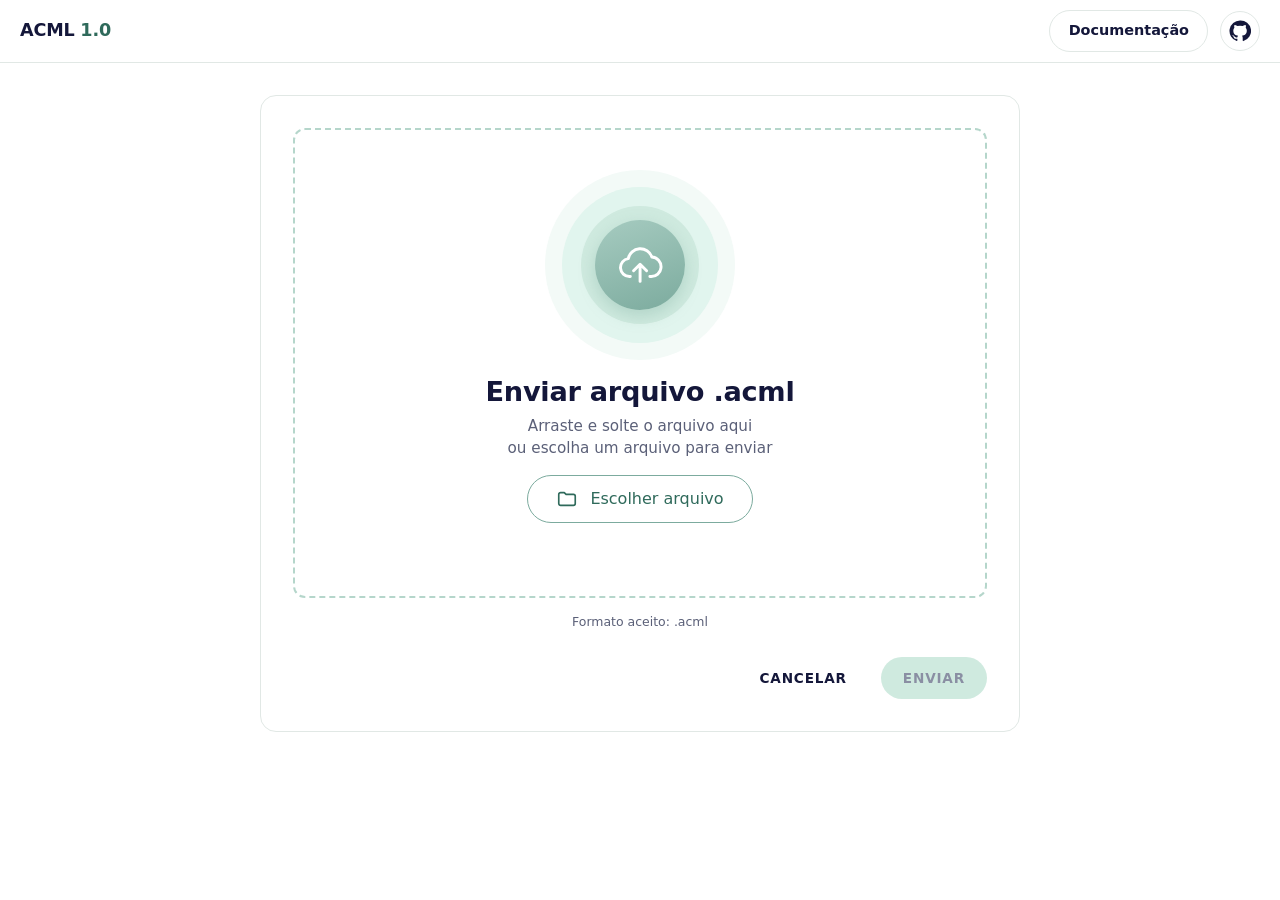
==== upload.html @ 662b73f6 "primeiro commit do acml" ====
<!doctype html>
<html lang="pt-BR">
<head>
<meta charset="utf-8">
<meta name="viewport" content="width=device-width, initial-scale=1">
<title>Enviar arquivo .acml – ACML 1.0</title>
<meta name="description" content="Envie um arquivo .acml para verificar as regras do formato e visualizar a estrutura direto no navegador.">
<link rel="icon" href="favicon.svg" type="image/svg+xml">
<link rel="stylesheet" href="css/style.css">
<link rel="stylesheet" href="css/upload.css">
</head>
<body class="page-upload">
<a class="skip" href="#conteudo">Pular para o conteúdo</a>

<header class="topbar">
  <a class="brand" href="index.html"><strong>ACML</strong> <span>1.0</span></a>
  <a class="nav-btn plain" href="index.html">Documentação</a>
  <a class="icon-link" href="https://github.com/Emanoel-Gomes/ACML" target="_blank" rel="noopener" aria-label="ACML no GitHub (abre em nova aba)"><svg viewBox="0 0 24 24" fill="currentColor" aria-hidden="true"><path d="M12 .5A11.5 11.5 0 0 0 8.36 22.9c.58.1.79-.25.79-.56v-2c-3.2.7-3.87-1.37-3.87-1.37-.52-1.33-1.28-1.69-1.28-1.69-1.05-.71.08-.7.08-.7 1.16.08 1.77 1.19 1.77 1.19 1.03 1.77 2.7 1.26 3.36.96.1-.75.4-1.26.73-1.55-2.55-.29-5.24-1.28-5.24-5.69 0-1.26.45-2.28 1.19-3.08-.12-.29-.52-1.46.11-3.05 0 0 .97-.31 3.17 1.18a11 11 0 0 1 5.78 0c2.2-1.49 3.16-1.18 3.16-1.18.63 1.59.23 2.76.11 3.05.74.8 1.19 1.82 1.19 3.08 0 4.42-2.69 5.39-5.25 5.68.41.36.78 1.06.78 2.14v3.17c0 .31.21.67.8.56A11.5 11.5 0 0 0 12 .5z"/></svg></a>
</header>

<main id="conteudo" class="card" tabindex="-1">
  <section class="drop" id="dropzone">
    <div class="rings" aria-hidden="true">
      <div class="r2"><div class="r3"><div class="core">
        <svg viewBox="0 0 64 64" fill="none" stroke="#fff" stroke-width="3.6" stroke-linecap="round" stroke-linejoin="round">
          <path d="M20 46h-1a11 11 0 0 1-1.5-21.9A15 15 0 0 1 46.4 22 12 12 0 0 1 45 46h-1"/>
          <path d="M32 52V32M24 39l8-8 8 8"/>
        </svg>
      </div></div></div>
    </div>

    <div class="text">
      <h1>Enviar arquivo .acml</h1>
      <p>Arraste e solte o arquivo aqui<br>ou escolha um arquivo para enviar</p>
    </div>

    <input type="file" id="fileInput" hidden accept=".acml">

    <button class="browse" id="browseBtn" type="button">
      <svg viewBox="0 0 24 24" fill="none" stroke="currentColor" stroke-width="1.8" stroke-linejoin="round" aria-hidden="true"><path d="M3 7a2 2 0 0 1 2-2h4l2 2h8a2 2 0 0 1 2 2v8a2 2 0 0 1-2 2H5a2 2 0 0 1-2-2V7z"/></svg>
      Escolher arquivo
    </button>

    <p class="file-name" id="fileName" aria-live="polite"></p>
  </section>

  <p class="formats">Formato aceito: .acml</p>

  <section id="resultado" class="result" aria-live="polite" hidden>
    <h2>Verificação local</h2>
    <ul id="listaResultado"></ul>
    <p class="hint">Esta verificação usa as regras da documentação, direto no navegador. Ela não substitui o <code>xmllint</code> com o <code>acml-1.0.xsd</code>.</p>
  </section>

  <section id="visualizacao" class="result viz" hidden>
    <h2>Visualização</h2>
    <p class="viz-info" id="vizInfo"></p>
    <div class="viz-quadro">
      <div class="viz-cab" id="vizCab" aria-live="polite" aria-atomic="true"></div>
      <div class="viz-tela" id="vizTela" tabindex="0" role="group" aria-label="Desenho da estrutura. Use as setas do teclado para navegar entre os nós."></div>
    </div>
  </section>

  <div class="actions">
    <button class="btn-text" id="cancelBtn" type="button">Cancelar</button>
    <button class="btn-primary" id="uploadBtn" type="button" disabled>Enviar</button>
  </div>
</main>

<script src="js/cabecalho.js"></script>
<script src="js/desenho.js"></script>
<script src="js/navegacao.js"></script>
<script src="js/upload.js"></script>
</body>
</html>
---- css/style.css ----
/* ==========================================================
   PALETA E FONTE (verde #7cab9e e #e1f5ee, marinho, Inter)
   Somente tema claro.
   ========================================================== */
:root {
  --navy: #14173a;
  --green: #7cab9e;
  --green-light: #a6cbc0;
  --green-hover: #6a9c8e;
  --bg: #ffffff;
  --surface: #ffffff;
  --surface-2: #f3faf7;
  --soft: #e1f5ee;
  --soft-2: #cfeadf;
  --text: #14173a;
  --muted: #5b6078;
  --gray: #8a8fa3;
  --line: #e1e8e5;
  --dashed: #b5d6cb;
  --accent: #7cab9e;
  --accent-text: #2f6a5b;
  --on-accent: #14173a;
  --accent-soft: #e1f5ee;
  --code-bg: #f3faf7;
  --code-text: #14173a;
  --tag: #2f6a5b;
  --attr: #a8480b;
  --str: #2d5f86;
  --com: #7a8090;
  --focus: rgba(47, 106, 91, .6);
  --radius: 14px;
  --hh: 61px;
  --font: "Inter", "Segoe UI", system-ui, -apple-system, Roboto, Helvetica, Arial, sans-serif;
  --mono: ui-monospace, SFMono-Regular, Menlo, Consolas, monospace;
}

* { box-sizing: border-box; }
html { scroll-behavior: smooth; scroll-padding-top: calc(var(--hh) + 16px); }
@media (prefers-reduced-motion: reduce) { html { scroll-behavior: auto; } }
body { margin: 0; background: var(--bg); color: var(--text); font: 17px/1.65 var(--font); -webkit-font-smoothing: antialiased; }
:focus-visible { outline: 3px solid var(--focus); outline-offset: 2px; border-radius: 6px; }
.skip { position: absolute; left: 12px; top: -60px; background: var(--accent); color: var(--on-accent); padding: 10px 14px; border-radius: 8px; z-index: 100; }
.skip:focus { top: 10px; }

/* Topo */
.topbar { position: sticky; top: 0; z-index: 20; display: flex; align-items: center; gap: 12px; padding: 10px 20px; background: var(--surface); border-bottom: 1px solid var(--line); }
.brand { white-space: nowrap; color: var(--text); text-decoration: none; font-size: 1.1rem; margin-right: auto; }
.brand strong { color: var(--text); font-weight: 800; letter-spacing: -.01em; }
.brand span { color: var(--accent-text); font-weight: 700; }
.icon-btn { font: inherit; font-size: .9rem; padding: 8px 16px; color: var(--text); background: none; border: 1px solid var(--line); border-radius: 999px; cursor: pointer; }
.icon-btn:hover { background: var(--soft); border-color: var(--accent); }
.nav-btn { display: inline-flex; align-items: center; gap: 8px; padding: 8px 18px; font-size: .9rem; font-weight: 600; white-space: nowrap; text-decoration: none; color: var(--accent-text); background: var(--surface); border: 1.5px solid var(--accent); border-radius: 999px; transition: background .2s, color .2s; }
.nav-btn svg { width: 18px; height: 18px; flex: none; }
.nav-btn:hover { background: var(--accent); color: var(--on-accent); }
.icon-link { display: inline-grid; place-items: center; width: 40px; height: 40px; color: var(--text); border: 1px solid var(--line); border-radius: 50%; transition: background .2s, border-color .2s; }
.icon-link svg { width: 22px; height: 22px; }
.icon-link:hover { background: var(--soft); border-color: var(--accent); }
.nav-btn.plain { color: var(--text); border-color: var(--line); }
.nav-btn.plain:hover { background: var(--soft); color: var(--text); }
#menu-btn { display: none; }

/* Layout */
.layout { display: grid; grid-template-columns: 270px minmax(0, 1fr); max-width: 1220px; margin: 0 auto; }
#sidebar { position: sticky; top: var(--hh); align-self: start; max-height: calc(100vh - var(--hh)); overflow-y: auto; padding: 22px 16px 30px 20px; border-right: 1px solid var(--line); font-size: .95rem; }
#sidebar ol, #sidebar ul { list-style: none; margin: 0; padding: 0; }
#sidebar ul { margin: 2px 0 6px 12px; border-left: 1px solid var(--line); }
#sidebar a { display: block; padding: 5px 10px; color: var(--muted); text-decoration: none; border-radius: 6px; }
#sidebar a:hover { color: var(--text); background: var(--soft); }
#sidebar a.active { color: var(--accent-text); background: var(--accent-soft); font-weight: 600; }
#sidebar a { border-radius: 999px; }
main { padding: 36px clamp(16px, 4vw, 48px) 60px; min-width: 0; max-width: 900px; outline: none; }

/* Texto (estilo simples de documentação) */
.hero { margin-bottom: 24px; }
h1 { font-weight: 800; letter-spacing: -.01em; margin: 0 0 14px; font-size: 2rem; line-height: 1.2; }
h2 { margin: 44px 0 12px; padding-bottom: 6px; font-size: 1.45rem; line-height: 1.3; border-bottom: 1px solid var(--line); }
h3 { margin: 28px 0 8px; font-size: 1.15rem; }
h4 { margin: 20px 0 6px; font-size: 1rem; }
.lead { font-size: 1rem; }
p { margin: 0 0 12px; }
ul, ol { padding-left: 1.4em; }
li { margin: 3px 0; }
code { font-family: var(--mono); font-size: .9em; }
.facts { margin: 16px 0 0; }
.facts div { margin: 3px 0; }
.facts dt, .facts dd { display: inline; margin: 0; }
.facts dt { font-weight: 700; }
.facts dt::after { content: ": "; }

/* Elementos, estruturas e listas de definição: sem caixas */
.el { margin: 22px 0; }
.el h3 { margin: 0 0 6px; font-family: var(--mono); font-size: 1.05rem; }
.el ul { margin: 4px 0 0; }
.plain, .rules { padding-left: 1.3em; }
.rules li { margin: 8px 0; }
.defs { margin: 10px 0 0; }
.defs dt { margin-top: 12px; font-weight: 700; }
.defs dd { margin: 2px 0 0; }
.struct { margin: 22px 0 28px; }
.struct h4 { margin-top: 0; font-size: 1.05rem; }
figure { margin: 10px 0; padding: 0; }
figure img { display: block; max-width: 100%; height: auto; background: #fff; }
figcaption { display: none; }

/* Abas (lista dos três tipos) */
.tabs { display: flex; gap: 6px; margin: 12px 0 0; border-bottom: 1px solid var(--line); }
.tabs button { font: inherit; font-family: var(--mono); padding: 9px 18px; color: var(--muted); background: none; border: 1px solid transparent; border-bottom: none; border-radius: 12px 12px 0 0; cursor: pointer; }
.tabs button[aria-selected="true"] { color: var(--accent-text); font-weight: 700; background: var(--surface); border-color: var(--line); position: relative; top: 1px; }
[role="tabpanel"] { padding: 6px 0 0; }

/* Código: bloco simples com botão de copiar */
.code { position: relative; margin: 10px 0 16px; background: var(--code-bg); border: 1px solid var(--line); border-radius: 6px; }
.code-bar { position: absolute; top: 6px; right: 6px; padding: 0; background: none; border: 0; }
.code-bar span { display: none; }
.copy { font: inherit; font-size: .78rem; padding: 3px 12px; color: var(--text); background: var(--surface); border: 1px solid var(--line); border-radius: 999px; cursor: pointer; }
.copy:hover { background: var(--soft); border-color: var(--accent); }
pre { margin: 0; padding: 12px 70px 12px 14px; overflow-x: auto; font: .88rem/1.5 var(--mono); color: var(--code-text); tab-size: 2; }
pre code { padding: 0; background: none; border: 0; font-size: inherit; }


footer { margin-top: 48px; padding-top: 12px; color: var(--muted); font-size: .85rem; border-top: 1px solid var(--line); }

/* Celular */
@media (max-width: 860px) {
  .layout { display: block; }
  #menu-btn { display: inline-block; }
  .topbar { flex-wrap: wrap; gap: 8px; padding: 10px 12px; }
  .nav-btn { padding: 8px 12px; }
  .brand span { display: none; }
  .icon-btn { padding: 8px 12px; }
  .brand { margin-right: auto; }
  #sidebar { display: none; position: fixed; inset: var(--hh) 0 0 0; max-height: none; z-index: 15; background: var(--bg); border-right: 0; }
  #sidebar.open { display: block; }
  main { padding-top: 24px; }
}
---- css/upload.css ----
/* Página de envio de arquivo .acml. Usa as variáveis de style.css. */
.page-upload main.card { outline: none; }
.card {
  width: calc(100% - 32px);
  max-width: 760px;
  margin: 32px auto 48px;
  padding: 32px;
  background: var(--surface);
  border: 1px solid var(--line);
  border-radius: 16px;
  display: flex;
  flex-direction: column;
}

/* Área tracejada */
.drop {
  display: flex; flex-direction: column; align-items: center; justify-content: center;
  gap: 16px; min-height: 340px; padding: 40px 24px;
  border: 2px dashed var(--dashed); border-radius: 12px;
  transition: background .2s, border-color .2s;
}
.drop.dragover { background: var(--soft); border-color: var(--accent); border-style: solid; }

/* Círculos concêntricos */
.rings { --size: 190px; width: var(--size); height: var(--size); border-radius: 50%; background: var(--surface-2); display: grid; place-items: center; flex-shrink: 0; }
.rings .r2 { width: 82%; height: 82%; border-radius: 50%; background: var(--soft); display: grid; place-items: center; }
.rings .r3 { width: 76%; height: 76%; border-radius: 50%; background: var(--soft-2); display: grid; place-items: center; }
.rings .core { width: 76%; height: 76%; border-radius: 50%; background: linear-gradient(160deg, var(--green-light), var(--green)); display: grid; place-items: center; box-shadow: 0 6px 16px rgba(124, 171, 158, .35); }
.core svg { width: 58%; height: 58%; }

.text { text-align: center; }
.text h1 { margin: 0 0 8px; font-size: 1.7rem; }
.text p { margin: 0; font-size: .95rem; line-height: 1.4; color: var(--muted); }

/* Botão escolher arquivo */
.browse {
  min-width: 220px; height: 48px; padding: 0 28px; display: flex; align-items: center; justify-content: center; gap: 12px;
  font: inherit; font-size: 1rem; color: var(--accent-text); background: var(--surface);
  border: 1.5px solid var(--accent); border-radius: 999px; cursor: pointer; transition: background .2s, color .2s;
}
.browse svg { width: 22px; height: 22px; }
.browse:hover { background: var(--accent); color: var(--on-accent); }

.file-name { min-height: 1.2em; margin: 0; font-size: .9rem; color: var(--accent-text); text-align: center; word-break: break-all; }
.file-name.erro { color: #c93a3a; }
.formats { margin: 14px 0 0; font-size: .78rem; color: var(--muted); text-align: center; }

/* Resultado da verificação */
.result { margin-top: 20px; padding: 16px 20px; background: var(--surface-2); border: 1px solid var(--line); border-radius: 12px; }
.result h2 { margin: 0 0 8px; padding: 0; border: 0; font-size: 1.05rem; }
.result ul { list-style: none; margin: 0; padding: 0; }
.result li { display: flex; gap: 10px; margin: 6px 0; font-size: .94rem; }
.result li::before { content: "✓"; flex: none; width: 1.3em; font-weight: 700; color: var(--accent-text); }
.result li.falha::before { content: "✗"; color: #c93a3a; }
.result .hint { margin: 12px 0 0; font-size: .82rem; color: var(--muted); }

/* Visualização da estrutura (SVG gerado por desenho.js) */
.viz-info { margin: 0 0 12px; font-size: .9rem; color: var(--muted); }
.viz-quadro { background: var(--surface); border: 1px solid var(--line); border-radius: 10px; }
.viz-cab { padding: 16px 20px 0; font-size: 14px; line-height: 1.45; color: var(--muted); }
.viz-cab p { margin: 0 0 3px; }
.viz-cab strong { color: var(--text); font-weight: 600; }
.viz-tela { overflow: auto; max-height: 70vh; padding: 8px; }
.viz-svg { display: block; margin: 0 auto; max-width: none; font-family: var(--font); }
.viz-svg .aresta { fill: none; stroke: var(--gray); stroke-width: 2; }
.viz-svg .seta { fill: none; stroke: var(--gray); stroke-width: 1.6; stroke-linecap: round; stroke-linejoin: round; }
.viz-svg .corpo { fill: var(--surface-2); stroke: var(--dashed); stroke-width: 1.5; }
.viz-svg .t-id { font: 600 11px var(--mono); fill: var(--accent-text); }
.viz-svg .t-val { font-size: 13px; fill: var(--text); }
.viz-svg .t-rot { font-size: 14px; fill: var(--muted); }
.viz-svg .t-rot-start { fill: var(--accent-text); font-weight: 700; }
.viz-svg .t-desc { font-size: 13px; fill: var(--muted); }
.viz-svg .peso-bg { fill: var(--surface); stroke: var(--accent); stroke-width: 1.2; }
.viz-svg .t-peso { font: 600 12px var(--mono); fill: var(--accent-text); }
/* Nó start em destaque */
.viz-svg .inicio .corpo { fill: var(--green); stroke: var(--accent-text); stroke-width: 3; }
.viz-svg .inicio .halo { fill: var(--soft); stroke: var(--accent); stroke-width: 2; stroke-dasharray: 5 4; }
.viz-svg .inicio .t-id, .viz-svg .inicio .t-val { fill: var(--on-accent); }
.viz-svg .inicio .t-val { font-weight: 600; }
.viz-svg .aresta.sel { stroke: var(--accent-text); stroke-width: 3; }
.viz-svg .seta-sel { stroke: var(--accent-text); }
.viz-svg .prox .corpo { stroke: var(--accent-text); stroke-width: 2.5; stroke-dasharray: 5 3; }
.viz-svg .selo { fill: var(--accent-text); }
.viz-svg .t-selo { font: 700 11px var(--font); fill: #fff; }

/* Ações */
.actions { display: flex; justify-content: flex-end; align-items: center; gap: 12px; margin-top: 24px; }
.btn-text, .btn-primary {
  font: inherit; font-size: .85rem; font-weight: 600; letter-spacing: .06em; text-transform: uppercase;
  height: 42px; padding: 0 22px; border: 0; border-radius: 999px; cursor: pointer; transition: background .2s, color .2s;
}
.btn-text { background: none; color: var(--text); }
.btn-text:hover { background: var(--soft); }
.btn-primary { background: var(--green); color: var(--on-accent); }
.btn-primary:hover:not(:disabled) { background: var(--green-hover); }
.btn-primary:disabled { background: var(--soft-2); color: var(--gray); cursor: not-allowed; }

@media (max-width: 560px) {
  .card { width: 100%; margin: 0; border: 0; border-radius: 0; padding: 20px 16px 28px; }
  .drop { min-height: 0; padding: 28px 16px; }
  .rings { --size: min(64vw, 220px); }
}
@media (prefers-reduced-motion: reduce) { * { transition: none !important; } }
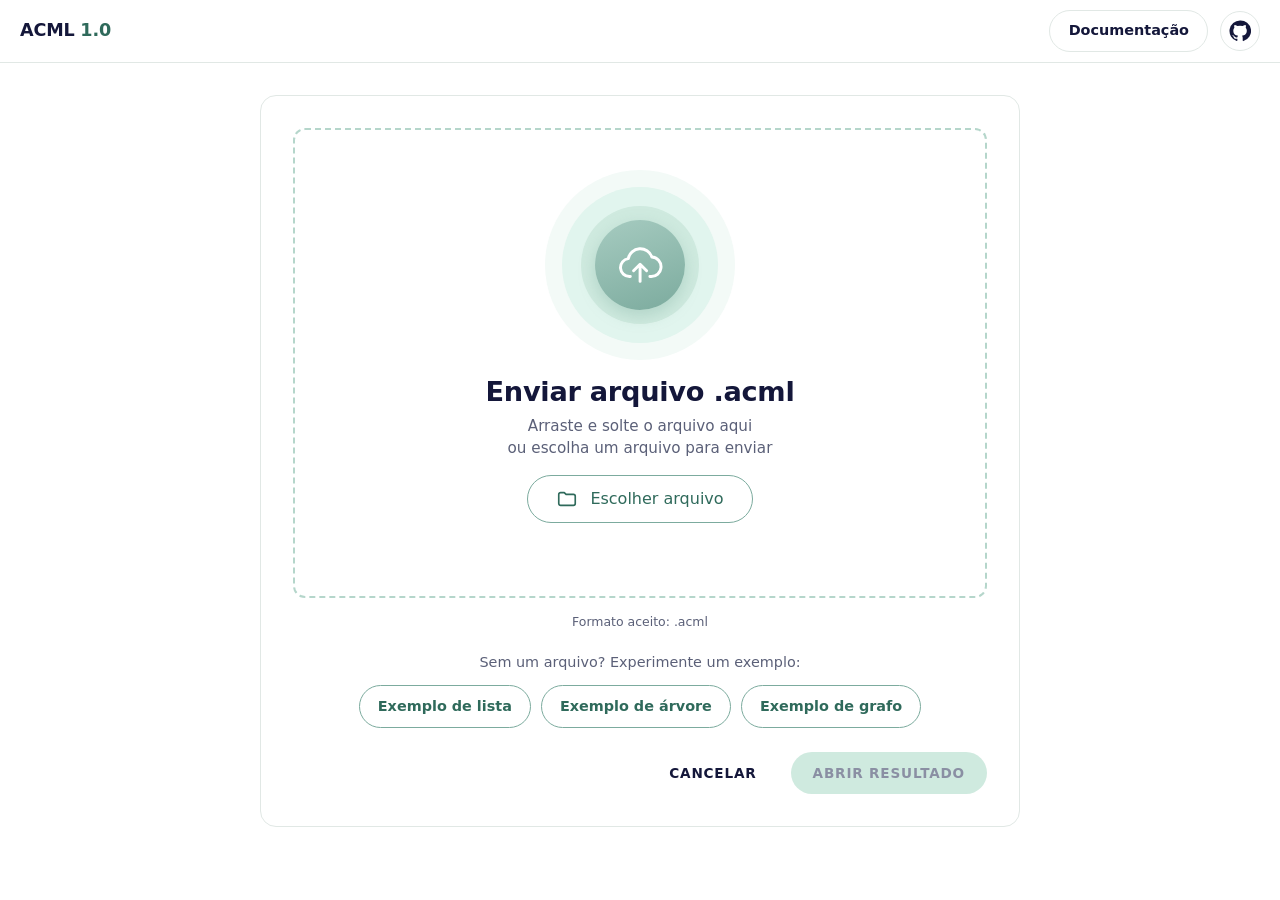
==== commit 3b965bbb: "Add files via upload" ====
--- a/upload.html
+++ b/upload.html
@@ -3,11 +3,9 @@
 <head>
 <meta charset="utf-8">
 <meta name="viewport" content="width=device-width, initial-scale=1">
-<title>Enviar arquivo .acml – ACML 1.0</title>
-<meta name="description" content="Envie um arquivo .acml para verificar as regras do formato e visualizar a estrutura direto no navegador.">
-<link rel="icon" href="favicon.svg" type="image/svg+xml">
-<link rel="stylesheet" href="css/style.css">
-<link rel="stylesheet" href="css/upload.css">
+<title>Enviar arquivo .acml</title>
+<link rel="stylesheet" href="style.css">
+<link rel="stylesheet" href="upload.css">
 </head>
 <body class="page-upload">
 <a class="skip" href="#conteudo">Pular para o conteúdo</a>
@@ -46,30 +44,29 @@
 
   <p class="formats">Formato aceito: .acml</p>
 
+  <div class="exemplos" role="group" aria-labelledby="exemplosRot">
+    <p class="exemplos-rot" id="exemplosRot">Sem um arquivo? Experimente um exemplo:</p>
+    <div class="exemplos-botoes">
+      <button class="btn-exemplo" type="button" data-exemplo="lista">Exemplo de lista</button>
+      <button class="btn-exemplo" type="button" data-exemplo="arvore">Exemplo de árvore</button>
+      <button class="btn-exemplo" type="button" data-exemplo="grafo">Exemplo de grafo</button>
+    </div>
+  </div>
+
   <section id="resultado" class="result" aria-live="polite" hidden>
     <h2>Verificação local</h2>
     <ul id="listaResultado"></ul>
     <p class="hint">Esta verificação usa as regras da documentação, direto no navegador. Ela não substitui o <code>xmllint</code> com o <code>acml-1.0.xsd</code>.</p>
   </section>
 
-  <section id="visualizacao" class="result viz" hidden>
-    <h2>Visualização</h2>
-    <p class="viz-info" id="vizInfo"></p>
-    <div class="viz-quadro">
-      <div class="viz-cab" id="vizCab" aria-live="polite" aria-atomic="true"></div>
-      <div class="viz-tela" id="vizTela" tabindex="0" role="group" aria-label="Desenho da estrutura. Use as setas do teclado para navegar entre os nós."></div>
-    </div>
-  </section>
-
   <div class="actions">
     <button class="btn-text" id="cancelBtn" type="button">Cancelar</button>
-    <button class="btn-primary" id="uploadBtn" type="button" disabled>Enviar</button>
+    <button class="btn-primary" id="uploadBtn" type="button" disabled>Abrir resultado</button>
   </div>
 </main>
 
-<script src="js/cabecalho.js"></script>
-<script src="js/desenho.js"></script>
-<script src="js/navegacao.js"></script>
-<script src="js/upload.js"></script>
+<script src="cabecalho.js"></script>
+<script src="exemplos.js"></script>
+<script src="upload.js"></script>
 </body>
 </html>
--- a/style.css
+++ b/style.css
@@ -0,0 +1,135 @@
+/* ==========================================================
+   PALETA E FONTE (verde #7cab9e e #e1f5ee, marinho, Inter)
+   Somente tema claro.
+   ========================================================== */
+:root {
+  --navy: #14173a;
+  --green: #7cab9e;
+  --green-light: #a6cbc0;
+  --green-hover: #6a9c8e;
+  --bg: #ffffff;
+  --surface: #ffffff;
+  --surface-2: #f3faf7;
+  --soft: #e1f5ee;
+  --soft-2: #cfeadf;
+  --text: #14173a;
+  --muted: #5b6078;
+  --gray: #8a8fa3;
+  --line: #e1e8e5;
+  --dashed: #b5d6cb;
+  --accent: #7cab9e;
+  --accent-text: #2f6a5b;
+  --on-accent: #14173a;
+  --accent-soft: #e1f5ee;
+  --code-bg: #f3faf7;
+  --code-text: #14173a;
+  --tag: #2f6a5b;
+  --attr: #a8480b;
+  --str: #2d5f86;
+  --com: #7a8090;
+  --focus: rgba(47, 106, 91, .6);
+  --radius: 14px;
+  --hh: 61px;
+  --font: "Inter", "Segoe UI", system-ui, -apple-system, Roboto, Helvetica, Arial, sans-serif;
+  --mono: ui-monospace, SFMono-Regular, Menlo, Consolas, monospace;
+}
+
+* { box-sizing: border-box; }
+html { scroll-behavior: smooth; scroll-padding-top: calc(var(--hh) + 16px); }
+@media (prefers-reduced-motion: reduce) { html { scroll-behavior: auto; } }
+body { margin: 0; background: var(--bg); color: var(--text); font: 17px/1.65 var(--font); -webkit-font-smoothing: antialiased; }
+:focus-visible { outline: 3px solid var(--focus); outline-offset: 2px; border-radius: 6px; }
+.skip { position: absolute; left: 12px; top: -60px; background: var(--accent); color: var(--on-accent); padding: 10px 14px; border-radius: 8px; z-index: 100; }
+.skip:focus { top: 10px; }
+
+/* Topo */
+.topbar { position: sticky; top: 0; z-index: 20; display: flex; align-items: center; gap: 12px; padding: 10px 20px; background: var(--surface); border-bottom: 1px solid var(--line); }
+.brand { white-space: nowrap; color: var(--text); text-decoration: none; font-size: 1.1rem; margin-right: auto; }
+.brand strong { color: var(--text); font-weight: 800; letter-spacing: -.01em; }
+.brand span { color: var(--accent-text); font-weight: 700; }
+.icon-btn { font: inherit; font-size: .9rem; padding: 8px 16px; color: var(--text); background: none; border: 1px solid var(--line); border-radius: 999px; cursor: pointer; }
+.icon-btn:hover { background: var(--soft); border-color: var(--accent); }
+.nav-btn { display: inline-flex; align-items: center; gap: 8px; padding: 8px 18px; font-size: .9rem; font-weight: 600; white-space: nowrap; text-decoration: none; color: var(--accent-text); background: var(--surface); border: 1.5px solid var(--accent); border-radius: 999px; transition: background .2s, color .2s; }
+.nav-btn svg { width: 18px; height: 18px; flex: none; }
+.nav-btn:hover { background: var(--accent); color: var(--on-accent); }
+.icon-link { display: inline-grid; place-items: center; width: 40px; height: 40px; color: var(--text); border: 1px solid var(--line); border-radius: 50%; transition: background .2s, border-color .2s; }
+.icon-link svg { width: 22px; height: 22px; }
+.icon-link:hover { background: var(--soft); border-color: var(--accent); }
+.nav-btn.plain { color: var(--text); border-color: var(--line); }
+.nav-btn.plain:hover { background: var(--soft); color: var(--text); }
+#menu-btn { display: none; }
+
+/* Layout */
+.layout { display: grid; grid-template-columns: 270px minmax(0, 1fr); max-width: 1220px; margin: 0 auto; }
+#sidebar { position: sticky; top: var(--hh); align-self: start; max-height: calc(100vh - var(--hh)); overflow-y: auto; padding: 22px 16px 30px 20px; border-right: 1px solid var(--line); font-size: .95rem; }
+#sidebar ol, #sidebar ul { list-style: none; margin: 0; padding: 0; }
+#sidebar ul { margin: 2px 0 6px 12px; border-left: 1px solid var(--line); }
+#sidebar a { display: block; padding: 5px 10px; color: var(--muted); text-decoration: none; border-radius: 6px; }
+#sidebar a:hover { color: var(--text); background: var(--soft); }
+#sidebar a.active { color: var(--accent-text); background: var(--accent-soft); font-weight: 600; }
+#sidebar a { border-radius: 999px; }
+main { padding: 36px clamp(16px, 4vw, 48px) 60px; min-width: 0; max-width: 900px; outline: none; }
+
+/* Texto (estilo simples de documentação) */
+.hero { margin-bottom: 24px; }
+h1 { font-weight: 800; letter-spacing: -.01em; margin: 0 0 14px; font-size: 2rem; line-height: 1.2; }
+h2 { margin: 44px 0 12px; padding-bottom: 6px; font-size: 1.45rem; line-height: 1.3; border-bottom: 1px solid var(--line); }
+h3 { margin: 28px 0 8px; font-size: 1.15rem; }
+h4 { margin: 20px 0 6px; font-size: 1rem; }
+.lead { font-size: 1rem; }
+p { margin: 0 0 12px; }
+ul, ol { padding-left: 1.4em; }
+li { margin: 3px 0; }
+code { font-family: var(--mono); font-size: .9em; }
+.facts { margin: 16px 0 0; }
+.facts div { margin: 3px 0; }
+.facts dt, .facts dd { display: inline; margin: 0; }
+.facts dt { font-weight: 700; }
+.facts dt::after { content: ": "; }
+
+/* Elementos, estruturas e listas de definição: sem caixas */
+.el { margin: 22px 0; }
+.el h3 { margin: 0 0 6px; font-family: var(--mono); font-size: 1.05rem; }
+.el ul { margin: 4px 0 0; }
+.plain, .rules { padding-left: 1.3em; }
+.rules li { margin: 8px 0; }
+.defs { margin: 10px 0 0; }
+.defs dt { margin-top: 12px; font-weight: 700; }
+.defs dd { margin: 2px 0 0; }
+.struct { margin: 22px 0 28px; }
+.struct h4 { margin-top: 0; font-size: 1.05rem; }
+figure { margin: 10px 0; padding: 0; }
+figure img { display: block; max-width: 100%; height: auto; background: #fff; }
+figcaption { display: none; }
+
+/* Abas (lista dos três tipos) */
+.tabs { display: flex; gap: 6px; margin: 12px 0 0; border-bottom: 1px solid var(--line); }
+.tabs button { font: inherit; font-family: var(--mono); padding: 9px 18px; color: var(--muted); background: none; border: 1px solid transparent; border-bottom: none; border-radius: 12px 12px 0 0; cursor: pointer; }
+.tabs button[aria-selected="true"] { color: var(--accent-text); font-weight: 700; background: var(--surface); border-color: var(--line); position: relative; top: 1px; }
+[role="tabpanel"] { padding: 6px 0 0; }
+
+/* Código: bloco simples com botão de copiar */
+.code { position: relative; margin: 10px 0 16px; background: var(--code-bg); border: 1px solid var(--line); border-radius: 6px; }
+.code-bar { position: absolute; top: 6px; right: 6px; padding: 0; background: none; border: 0; }
+.code-bar span { display: none; }
+.copy { font: inherit; font-size: .78rem; padding: 3px 12px; color: var(--text); background: var(--surface); border: 1px solid var(--line); border-radius: 999px; cursor: pointer; }
+.copy:hover { background: var(--soft); border-color: var(--accent); }
+pre { margin: 0; padding: 12px 70px 12px 14px; overflow-x: auto; font: .88rem/1.5 var(--mono); color: var(--code-text); tab-size: 2; }
+pre code { padding: 0; background: none; border: 0; font-size: inherit; }
+
+
+footer { margin-top: 48px; padding-top: 12px; color: var(--muted); font-size: .85rem; border-top: 1px solid var(--line); }
+
+/* Celular */
+@media (max-width: 860px) {
+  .layout { display: block; }
+  #menu-btn { display: inline-block; }
+  .topbar { flex-wrap: wrap; gap: 8px; padding: 10px 12px; }
+  .nav-btn { padding: 8px 12px; }
+  .brand span { display: none; }
+  .icon-btn { padding: 8px 12px; }
+  .brand { margin-right: auto; }
+  #sidebar { display: none; position: fixed; inset: var(--hh) 0 0 0; max-height: none; z-index: 15; background: var(--bg); border-right: 0; }
+  #sidebar.open { display: block; }
+  main { padding-top: 24px; }
+}
--- a/upload.css
+++ b/upload.css
@@ -0,0 +1,130 @@
+/* Página de envio de arquivo .acml. Usa as variáveis de style.css. */
+.page-upload main.card { outline: none; }
+.card {
+  width: calc(100% - 32px);
+  max-width: 760px;
+  margin: 32px auto 48px;
+  padding: 32px;
+  background: var(--surface);
+  border: 1px solid var(--line);
+  border-radius: 16px;
+  display: flex;
+  flex-direction: column;
+}
+
+/* Área tracejada */
+.drop {
+  display: flex; flex-direction: column; align-items: center; justify-content: center;
+  gap: 16px; min-height: 340px; padding: 40px 24px;
+  border: 2px dashed var(--dashed); border-radius: 12px;
+  transition: background .2s, border-color .2s;
+}
+.drop.dragover { background: var(--soft); border-color: var(--accent); border-style: solid; }
+
+/* Círculos concêntricos */
+.rings { --size: 190px; width: var(--size); height: var(--size); border-radius: 50%; background: var(--surface-2); display: grid; place-items: center; flex-shrink: 0; }
+.rings .r2 { width: 82%; height: 82%; border-radius: 50%; background: var(--soft); display: grid; place-items: center; }
+.rings .r3 { width: 76%; height: 76%; border-radius: 50%; background: var(--soft-2); display: grid; place-items: center; }
+.rings .core { width: 76%; height: 76%; border-radius: 50%; background: linear-gradient(160deg, var(--green-light), var(--green)); display: grid; place-items: center; box-shadow: 0 6px 16px rgba(124, 171, 158, .35); }
+.core svg { width: 58%; height: 58%; }
+
+.text { text-align: center; }
+.text h1 { margin: 0 0 8px; font-size: 1.7rem; }
+.text p { margin: 0; font-size: .95rem; line-height: 1.4; color: var(--muted); }
+
+/* Botão escolher arquivo */
+.browse {
+  min-width: 220px; height: 48px; padding: 0 28px; display: flex; align-items: center; justify-content: center; gap: 12px;
+  font: inherit; font-size: 1rem; color: var(--accent-text); background: var(--surface);
+  border: 1.5px solid var(--accent); border-radius: 999px; cursor: pointer; transition: background .2s, color .2s;
+}
+.browse svg { width: 22px; height: 22px; }
+.browse:hover { background: var(--accent); color: var(--on-accent); }
+
+.file-name { min-height: 1.2em; margin: 0; font-size: .9rem; color: var(--accent-text); text-align: center; word-break: break-all; }
+.file-name.erro { color: #c93a3a; }
+.formats { margin: 14px 0 0; font-size: .78rem; color: var(--muted); text-align: center; }
+
+/* Resultado da verificação */
+.result { margin-top: 20px; padding: 16px 20px; background: var(--surface-2); border: 1px solid var(--line); border-radius: 12px; }
+.result h2 { margin: 0 0 8px; padding: 0; border: 0; font-size: 1.05rem; }
+.result ul { list-style: none; margin: 0; padding: 0; }
+.result li { display: flex; gap: 10px; margin: 6px 0; font-size: .94rem; }
+.result li::before { content: "✓"; flex: none; width: 1.3em; font-weight: 700; color: var(--accent-text); }
+.result li.falha::before { content: "✗"; color: #c93a3a; }
+.result .hint { margin: 12px 0 0; font-size: .82rem; color: var(--muted); }
+
+/* Visualização da estrutura (SVG gerado por desenho.js) */
+.viz-info { margin: 0 0 12px; font-size: .9rem; color: var(--muted); }
+.viz-quadro { background: var(--surface); border: 1px solid var(--line); border-radius: 10px; }
+.viz-cab { padding: 16px 20px 0; font-size: 14px; line-height: 1.45; color: var(--muted); }
+.viz-cab p { margin: 0 0 3px; }
+.viz-cab strong { color: var(--text); font-weight: 600; }
+.viz-tela { overflow: auto; max-height: 70vh; padding: 8px; }
+.viz-svg { display: block; margin: 0 auto; max-width: none; font-family: var(--font); }
+.viz-svg .aresta { fill: none; stroke: var(--gray); stroke-width: 2; }
+.viz-svg .seta { fill: none; stroke: var(--gray); stroke-width: 1.6; stroke-linecap: round; stroke-linejoin: round; }
+.viz-svg .corpo { fill: var(--surface-2); stroke: var(--dashed); stroke-width: 1.5; }
+.viz-svg .t-id { font: 600 11px var(--mono); fill: var(--accent-text); }
+.viz-svg .t-val { font-size: 13px; fill: var(--text); }
+.viz-svg .t-rot { font-size: 14px; fill: var(--muted); }
+.viz-svg .t-rot-start { fill: var(--accent-text); font-weight: 700; }
+.viz-svg .t-desc { font-size: 13px; fill: var(--muted); }
+.viz-svg .peso-bg { fill: var(--surface); stroke: var(--accent); stroke-width: 1.2; }
+.viz-svg .t-peso { font: 600 12px var(--mono); fill: var(--accent-text); }
+/* Nó start em destaque */
+.viz-svg .inicio .corpo { fill: var(--green); stroke: var(--accent-text); stroke-width: 3; }
+.viz-svg .inicio .halo { fill: var(--soft); stroke: var(--accent); stroke-width: 2; stroke-dasharray: 5 4; }
+.viz-svg .inicio .t-id, .viz-svg .inicio .t-val { fill: var(--on-accent); }
+.viz-svg .inicio .t-val { font-weight: 600; }
+.viz-svg .aresta.sel { stroke: var(--accent-text); stroke-width: 3; }
+.viz-svg .seta-sel { stroke: var(--accent-text); }
+.viz-svg .prox .corpo { stroke: var(--accent-text); stroke-width: 2.5; stroke-dasharray: 5 3; }
+.viz-svg .selo { fill: var(--accent-text); }
+.viz-svg .t-selo { font: 700 11px var(--font); fill: #fff; }
+
+/* Ações */
+.actions { display: flex; justify-content: flex-end; align-items: center; gap: 12px; margin-top: 24px; }
+.btn-text, .btn-primary {
+  font: inherit; font-size: .85rem; font-weight: 600; letter-spacing: .06em; text-transform: uppercase;
+  height: 42px; padding: 0 22px; border: 0; border-radius: 999px; cursor: pointer; transition: background .2s, color .2s;
+}
+.btn-text { background: none; color: var(--text); }
+.btn-text:hover { background: var(--soft); }
+.btn-primary { background: var(--green); color: var(--on-accent); }
+.btn-primary:hover:not(:disabled) { background: var(--green-hover); }
+.btn-primary:disabled { background: var(--soft-2); color: var(--gray); cursor: not-allowed; }
+
+@media (max-width: 560px) {
+  .card { width: 100%; margin: 0; border: 0; border-radius: 0; padding: 20px 16px 28px; }
+  .drop { min-height: 0; padding: 28px 16px; }
+  .rings { --size: min(64vw, 220px); }
+}
+@media (prefers-reduced-motion: reduce) { * { transition: none !important; } }
+
+/* ---- Página de resultado (resultado.html): só a visualização + voz ---- */
+.page-resultado .card { max-width: 1100px; }
+.page-resultado .viz-tela { max-height: 72vh; }
+.res-titulo { margin: 0 0 4px; padding: 0; border: 0; font-size: 1.6rem; }
+.res-arquivo { margin: 0 0 12px; font-size: .9rem; color: var(--accent-text); word-break: break-all; }
+.res-arquivo:empty { display: none; }
+.res-estado { margin: 0 0 12px; font-size: .95rem; color: var(--muted); }
+.res-estado.erro { color: #c93a3a; }
+.voz { display: flex; flex-wrap: wrap; align-items: center; gap: 10px; margin: 0 0 12px; }
+.voz-btn { font: inherit; font-size: .9rem; padding: 8px 16px; color: var(--text); background: var(--surface); border: 1px solid var(--line); border-radius: 999px; cursor: pointer; transition: background .2s, border-color .2s; }
+.voz-btn:hover:not(:disabled) { background: var(--soft); border-color: var(--accent); }
+.voz-btn[aria-pressed="true"] { background: var(--soft); border-color: var(--accent); color: var(--accent-text); font-weight: 600; }
+.voz-btn:disabled { color: var(--gray); cursor: not-allowed; }
+.voz-vel { display: inline-flex; align-items: center; gap: 8px; font-size: .9rem; color: var(--muted); }
+.vel-valor { min-width: 9.5em; padding: 6px 14px; text-align: center; color: var(--text); background: var(--surface); border: 1px solid var(--line); border-radius: 999px; cursor: default; }
+.vel-valor:focus-visible { border-color: var(--accent-text); background: var(--soft); }
+.vel-btn { width: 32px; height: 32px; font: inherit; font-size: 1.1rem; line-height: 1; color: var(--text); background: var(--surface); border: 1px solid var(--line); border-radius: 50%; cursor: pointer; }
+.vel-btn:hover { background: var(--soft); border-color: var(--accent); }
+.voz-aviso { margin: 0 0 12px; padding: 10px 14px; font-size: .9rem; color: var(--text); background: var(--soft); border: 1px solid var(--dashed); border-radius: 10px; }
+
+/* ---- Botões de exemplo (upload.html) ---- */
+.exemplos { margin: 18px 0 0; text-align: center; }
+.exemplos-rot { margin: 0 0 10px; font-size: .9rem; color: var(--muted); }
+.exemplos-botoes { display: flex; flex-wrap: wrap; justify-content: center; gap: 10px; }
+.btn-exemplo { font: inherit; font-size: .9rem; font-weight: 600; padding: 9px 18px; color: var(--accent-text); background: var(--surface); border: 1.5px solid var(--accent); border-radius: 999px; cursor: pointer; transition: background .2s, color .2s; }
+.btn-exemplo:hover { background: var(--accent); color: var(--on-accent); }
